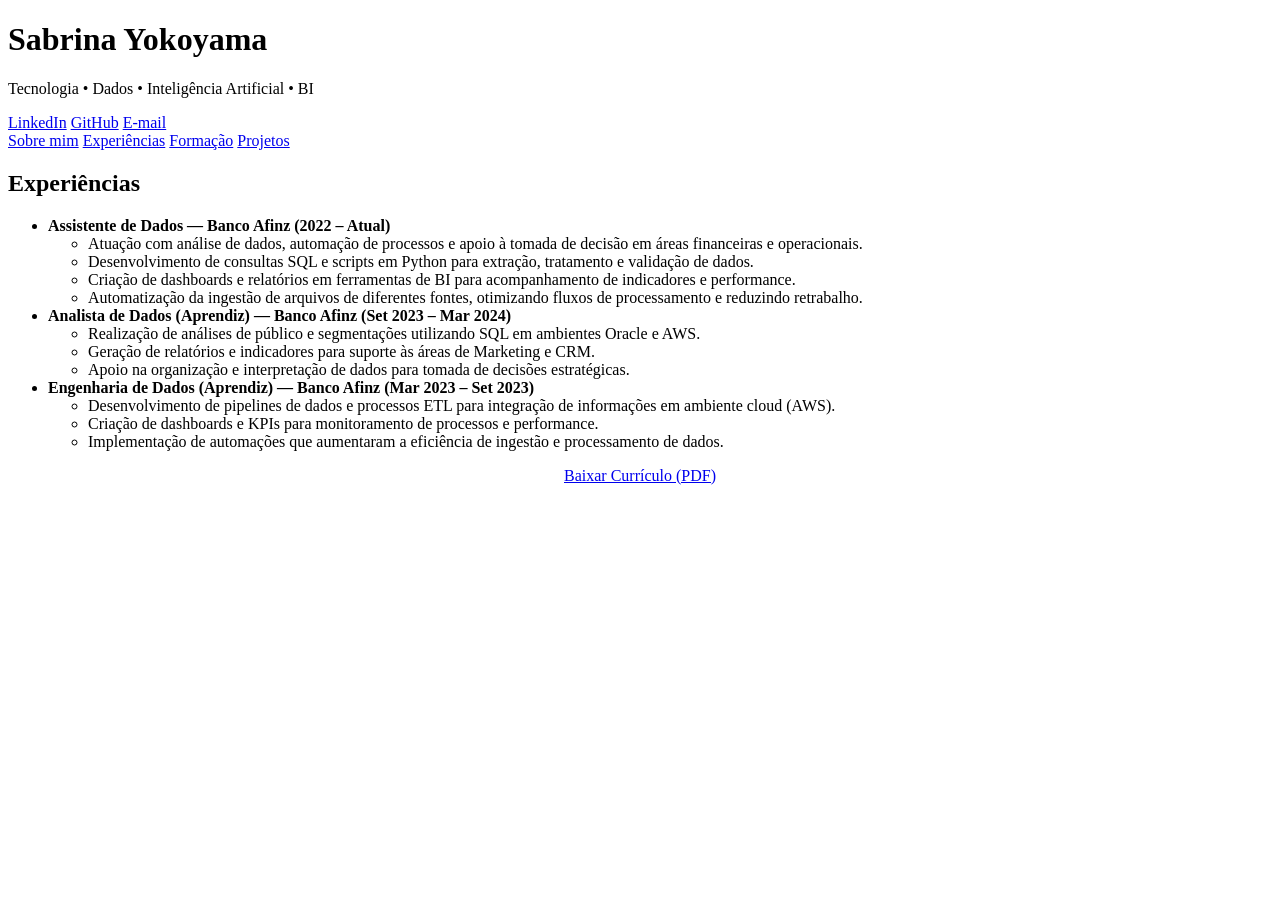
==== experiencias.html @ c3973f82 "Upload arquivos de páginas" ====
<!DOCTYPE html>
<html lang="pt-BR">
<head>
  <meta charset="UTF-8">
  <title>Portfolio Sabrina Yokoyama</title>
  <link rel="stylesheet" href="css/style.css">
</head>
<body>

<header>
  <h1>Sabrina Yokoyama</h1>
  <p>Tecnologia • Dados • Inteligência Artificial • BI</p>
  
    <div class="header-buttons">
		<a href="https://www.linkedin.com/in/sabrina-yokoyama" target="_blank" class="header-btn">LinkedIn</a>
		<a href="https://github.com/sabrinayokoyama1" target="_blank" class="header-btn">GitHub</a>
		<a href="mailto:sabrinayokoyama1@gmail.com" class="header-btn">E-mail</a>
	</div>
</header>

<nav>
  <a href="index.html">Sobre mim</a>
  <a href="experiencias.html" class="active">Experiências</a>
  <a href="formacao.html">Formação</a>
  <a href="projetos.html">Projetos</a>
</nav>

<div class="container">
  <h2>Experiências</h2>
<ul>
    <li>
      <strong>Assistente de Dados — Banco Afinz (2022 – Atual)</strong>
      <ul>
        <li>Atuação com análise de dados, automação de processos e apoio à tomada de decisão em áreas financeiras e operacionais.</li>
        <li>Desenvolvimento de consultas SQL e scripts em Python para extração, tratamento e validação de dados.</li>
        <li>Criação de dashboards e relatórios em ferramentas de BI para acompanhamento de indicadores e performance.</li>
        <li>Automatização da ingestão de arquivos de diferentes fontes, otimizando fluxos de processamento e reduzindo retrabalho.</li>
      </ul>
    </li>

    <li>
      <strong>Analista de Dados (Aprendiz) — Banco Afinz (Set 2023 – Mar 2024)</strong>
      <ul>
        <li>Realização de análises de público e segmentações utilizando SQL em ambientes Oracle e AWS.</li>
        <li>Geração de relatórios e indicadores para suporte às áreas de Marketing e CRM.</li>
        <li>Apoio na organização e interpretação de dados para tomada de decisões estratégicas.</li>
      </ul>
    </li>

    <li>
      <strong>Engenharia de Dados (Aprendiz) — Banco Afinz (Mar 2023 – Set 2023)</strong>
      <ul>
        <li>Desenvolvimento de pipelines de dados e processos ETL para integração de informações em ambiente cloud (AWS).</li>
        <li>Criação de dashboards e KPIs para monitoramento de processos e performance.</li>
        <li>Implementação de automações que aumentaram a eficiência de ingestão e processamento de dados.</li>
      </ul>
    </li>

  </ul>

  <div style="text-align:center;">
    <a href="CV_Sabrina_Yokoyama.pdf" class="download-btn" download>
      Baixar Currículo (PDF)
    </a>
  </div>
</div>

</body>
</html>
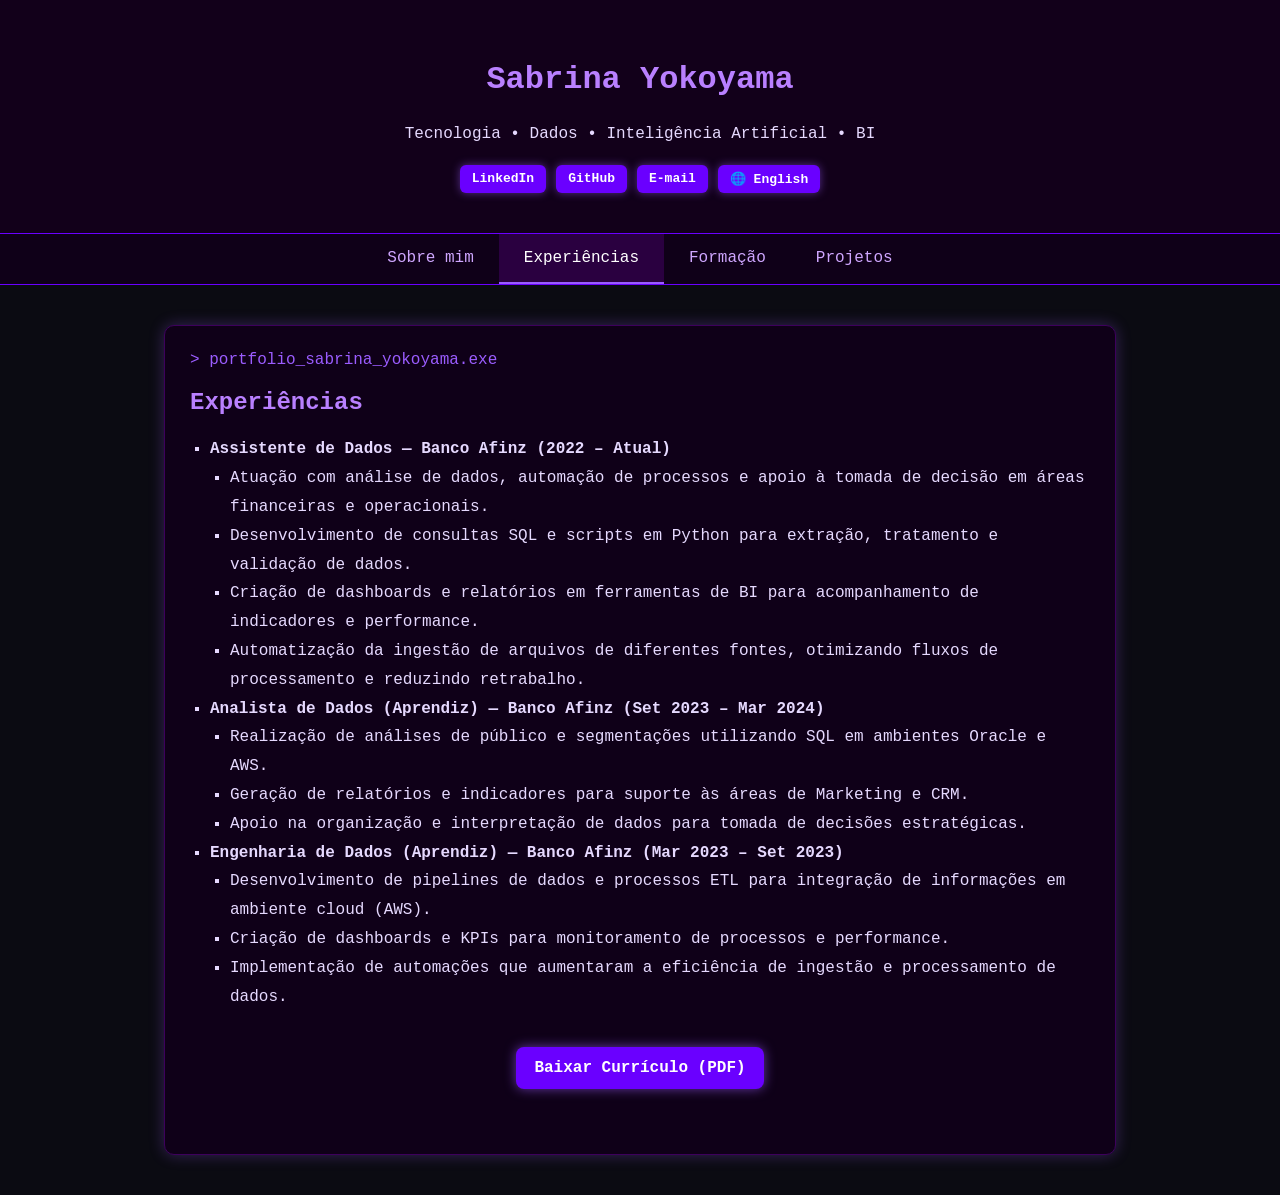
==== commit 1635b0fb: "Fix HTML encoding and add English link" ====
--- a/experiencias.html
+++ b/experiencias.html
@@ -12,10 +12,11 @@
   <p>Tecnologia • Dados • Inteligência Artificial • BI</p>
   
     <div class="header-buttons">
-		<a href="https://www.linkedin.com/in/sabrina-yokoyama" target="_blank" class="header-btn">LinkedIn</a>
-		<a href="https://github.com/sabrinayokoyama1" target="_blank" class="header-btn">GitHub</a>
-		<a href="mailto:sabrinayokoyama1@gmail.com" class="header-btn">E-mail</a>
-	</div>
+	  <a href="https://www.linkedin.com/in/sabrina-yokoyama" target="_blank" class="header-btn">LinkedIn</a>
+	  <a href="https://github.com/sabrinayokoyama1" target="_blank" class="header-btn">GitHub</a>
+	  <a href="mailto:sabrinayokoyama1@gmail.com" class="header-btn">E-mail</a>
+	  <a href="index-en.html" class="header-btn">🌐 English</a>
+</div>
 </header>
 
 <nav>
@@ -67,3 +68,4 @@
 
 </body>
 </html>
+
--- a/css/style.css
+++ b/css/style.css
@@ -0,0 +1,324 @@
+body {
+  font-family: 'Consolas', 'Courier New', monospace;
+  margin: 0;
+  background: #0b0b12;
+  color: #e6d9ff;
+}
+
+header {
+  background: #12001a;
+  color: #d6b3ff;
+  padding: 40px;
+  text-align: center;
+  border-bottom: 1px solid #6a00ff;
+}
+
+nav {
+  display: flex;
+  justify-content: center;
+  background: #0f0018;
+  border-bottom: 1px solid #6a00ff;
+}
+
+nav a {
+  background: none;
+  border: none;
+  color: #cfa6ff;
+  padding: 15px 25px;
+  cursor: pointer;
+  font-size: 16px;
+  font-family: inherit;
+  text-decoration: none;
+}
+
+nav a:hover,
+nav a.active {
+  background: #2a0040;
+  color: #ffffff;
+  border-bottom: 2px solid #9b5cff;
+}
+
+.container {
+  max-width: 900px;
+  margin: 40px auto;
+  padding: 25px;
+  background: #0f0018;
+  border-radius: 10px;
+  box-shadow: 0 0 15px rgba(155, 92, 255, 0.3);
+  border: 1px solid #3d005c;
+}
+
+.container::before {
+  content: "> portfolio_sabrina_yokoyama.exe";
+  display: block;
+  color: #9b5cff;
+  margin-bottom: 15px;
+}
+
+h1, h2 {
+  color: #b980ff;
+}
+
+p, li {
+  color: #e6d9ff;
+  line-height: 1.8;
+  animation: fadeIn 1.8s ease forwards;
+}
+
+ul {
+  list-style: square;
+  padding-left: 20px;
+}
+
+@keyframes fadeIn {
+  from { opacity: 0; transform: translateY(10px); }
+  to { opacity: 1; transform: translateY(0); }
+}
+
+/* Foto */
+.profile-wrapper {
+  display: flex;
+  align-items: center;
+  justify-content: center;
+  gap: 25px;
+  margin: 40px 0;
+}
+
+.profile-pic {
+  width: 200px;
+  height: 200px;
+  border-radius: 50%;
+  border: 3px solid #9b5cff;
+  overflow: hidden;
+  box-shadow: 0 0 15px rgba(155, 92, 255, 0.5);
+}
+
+.profile-pic img {
+  width: 100%;
+  height: 100%;
+  object-fit: cover;
+}
+
+/* Balão */
+.speech-bubble {
+  background: #2a0040;
+  color: #ffffff;
+  padding: 15px 20px;
+  border-radius: 15px;
+  max-width: 260px;
+  position: relative;
+}
+
+.speech-bubble::before {
+  content: "";
+  position: absolute;
+  left: -10px;
+  top: 20px;
+  border-width: 10px;
+  border-style: solid;
+  border-color: transparent #2a0040 transparent transparent;
+}
+
+/* Polaroids */
+.polaroid-frame {
+  margin-top: 50px;
+  padding: 35px;
+  display: flex;
+  justify-content: center;
+  gap: 30px;
+  background: #12001a;
+  border: 2px solid #6a00ff;
+  border-radius: 14px;
+}
+
+.polaroid {
+  width: 250px;
+  background: #ffffff;
+  padding: 12px 12px 32px;
+  border-radius: 6px;
+  text-align: center;
+  transition: transform 0.3s ease;
+}
+
+.polaroid img {
+  width: 100%;
+  height: 226px;
+  object-fit: cover;
+}
+
+.polaroid span {
+  display: block;
+  margin-top: 10px;
+  font-size: 16px;
+  color: #2a0040;
+}
+
+/* Ajuste para telas menores */
+@media (max-width: 768px) {
+  .polaroid span {
+    font-size: 14px;
+  }
+}
+
+/* Inclinações sutis */ 
+.polaroid-1 { 
+  transform: rotate(-5deg); 
+} 
+
+.polaroid-2 { 
+  transform: rotate(2deg); 
+} 
+.polaroid-3 { 
+  transform: rotate(6deg); 
+}          
+
+.polaroid:hover {
+  transform: scale(1.05);
+}
+
+/* Modal de zoom */
+.zoom-modal {
+  display: none;
+  position: fixed;
+  z-index: 999;
+  inset: 0;
+  background: rgba(0, 0, 0, 0.8);
+  justify-content: center;
+  align-items: center;
+}
+
+.zoom-modal img {
+  max-width: 90%;
+  max-height: 90%;
+  border-radius: 10px;
+  box-shadow: 0 0 30px #6a00ff;
+  animation: zoomIn 0.3s ease;
+}
+
+@keyframes zoomIn {
+  from { transform: scale(0.7); opacity: 0; }
+  to { transform: scale(1); opacity: 1; }
+}
+
+
+/* Container para projetos */
+.project-card {
+  max-width: 900px;
+  margin: 20px auto;
+  padding: 20px;
+  background: #1A0029;
+  border-radius: 10px;
+  box-shadow: 0 0 15px rgba(155, 92, 255, 0.3);
+  border: 1px solid #3d005c;
+}
+
+.project-card h3 {
+  color: #b980ff;
+  margin-bottom: 8px;
+}
+
+.project-card p {
+  margin: 10px 0;
+}
+
+.project-card a {
+  display: inline-block;
+  margin-top: 10px;
+}
+
+/* Botões de cabeçalho */
+.header-buttons {
+  margin-top: 10px;
+  display: flex;
+  justify-content: center;
+  gap: 10px;
+  flex-wrap: wrap;
+}
+
+.header-btn {
+  padding: 6px 12px;
+  background: #6a00ff;
+  color: #ffffff;
+  text-decoration: none;
+  border-radius: 6px;
+  font-size: 13px;
+  font-weight: bold;
+  box-shadow: 0 0 8px rgba(155, 92, 255, 0.5);
+  transition: background 0.3s, transform 0.2s;
+}
+
+.header-btn:hover {
+  background: #9b5cff;
+  transform: translateY(-2px);
+}
+
+/* Botão Download CV */
+.download-btn {
+  display: inline-block;
+  margin: 20px 0 40px;
+  padding: 12px 18px;
+  background: #6a00ff;
+  color: #ffffff;
+  text-decoration: none;
+  border-radius: 8px;
+  font-weight: bold;
+  box-shadow: 0 0 12px rgba(155, 92, 255, 0.6);
+  transition: background 0.3s, transform 0.2s;
+}
+
+.download-btn:hover {
+  background: #9b5cff;
+  transform: translateY(-2px);
+}
+
+/* Header Projetos */
+.projects-header {
+  display: flex;
+  align-items: center;
+  gap: 15px;
+}
+
+/* Botão GitHub */
+.github-btn {
+  display: inline-block;
+  margin: 10px;
+  padding: 12px 18px;
+  background: #6a00ff;
+  color: #ffffff;
+  text-decoration: none;
+  border-radius: 8px;
+  font-weight: bold;
+  box-shadow: 0 0 12px rgba(155, 92, 255, 0.6);
+  transition: background 0.3s, transform 0.2s;
+}
+
+.github-btn:hover {
+  background: #9b5cff;
+  transform: translateY(-2px);
+}
+
+/* Botão ver no GitHub */ 
+.viewgh-btn {
+  display: inline-block;
+  margin: 5px;
+  padding: 12px 18px;
+  background: #707070;
+  color: #ffffff;
+  text-decoration: none;
+  border-radius: 8px;
+  font-weight: bold;
+  box-shadow: 0 0 12px rgba(155, 92, 255, 0.6);
+  transition: background 0.3s, transform 0.2s;
+}
+
+.viewgh-btn:hover {
+  background: #333333;
+  transform: translateY(-2px);
+}
+
+
+
+
+
+
+
